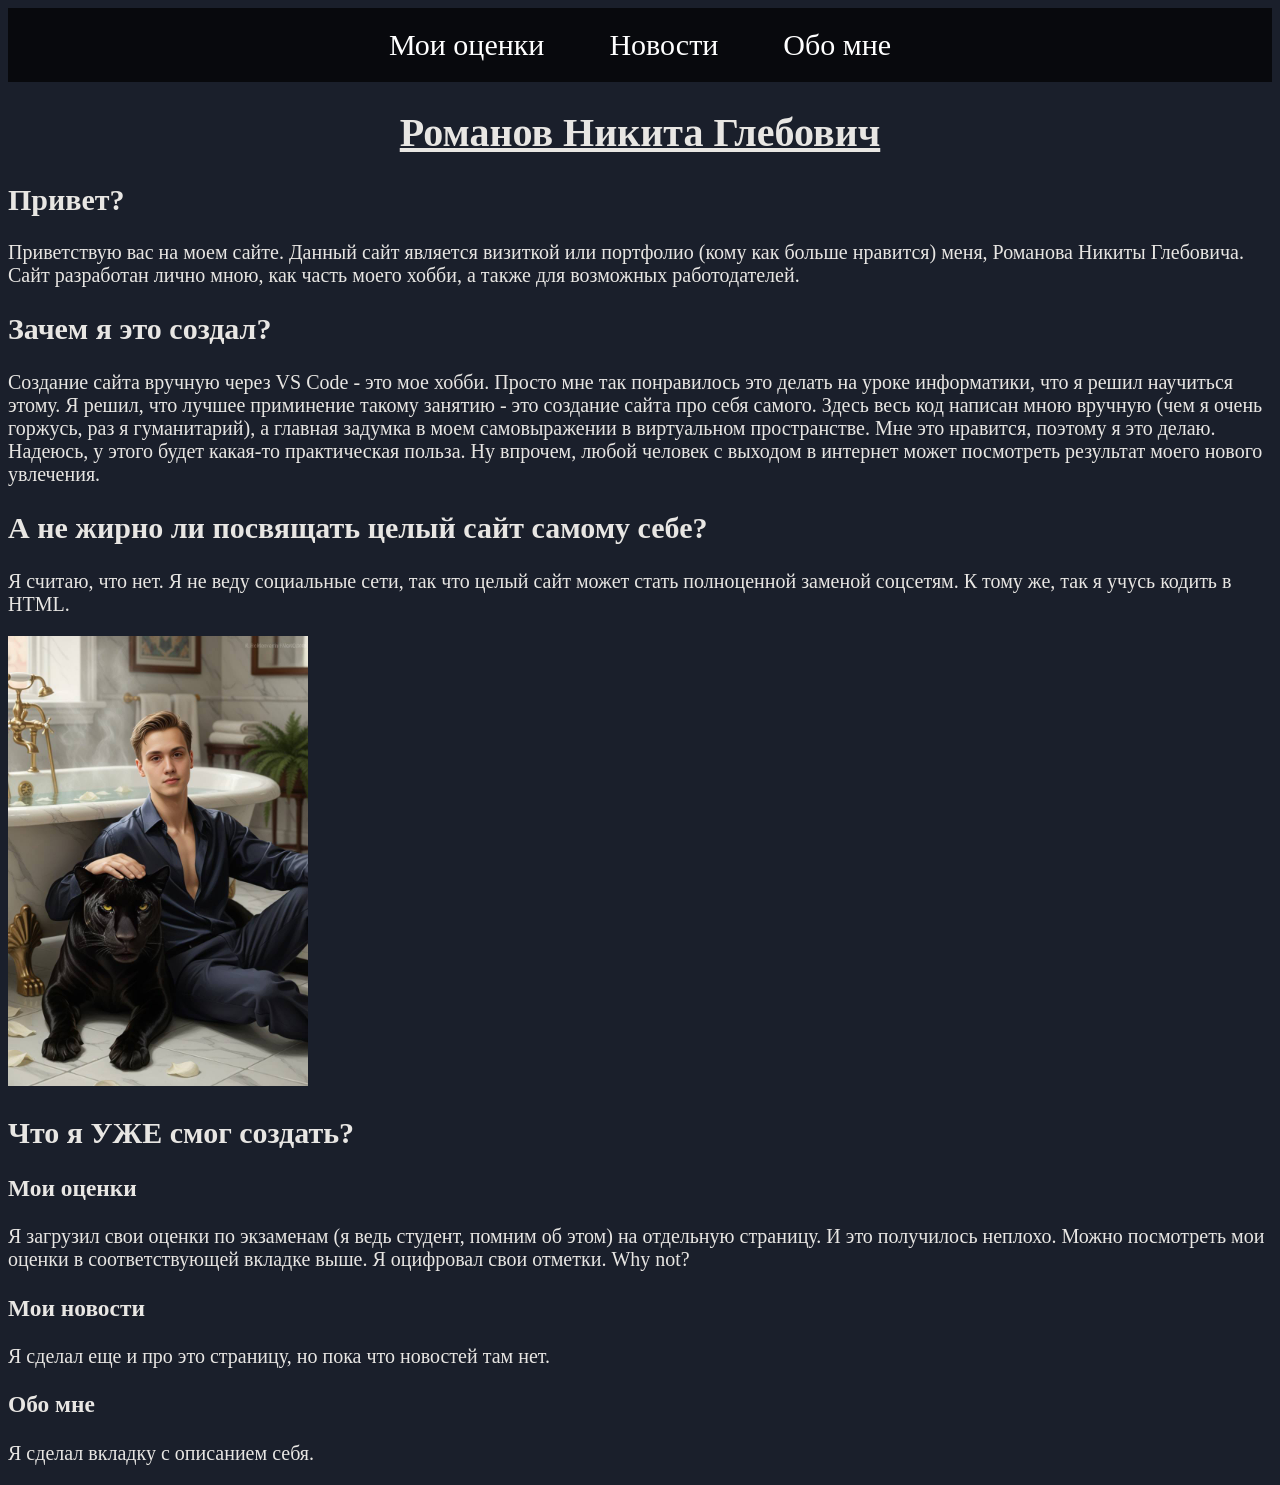
==== index.html @ b1e8802d "Add files via upload" ====
<!DOCTYPE html>
    <html lang="ru">
    <head>
        <meta charset="UTF-8">
        <meta name="viewport" content="width=device-width, initial-scale=1.0">
        <meta name="description" content="Сайт Никиты Романова">
        <title>Информация о Никите Романове</title>
        <link rel="stylesheet" href="styles.css">
    </head>
    <body>
        <nav>
  <a href="my_marks.html">Мои оценки</a>
  <a href="news.html">Новости</a>
  <a href="aboutme.html">Обо мне</a>
  </nav>
  <h1><u>Романов Никита Глебович</u></h1>

        <h2>Привет?</h2>

        <p>Приветствую вас на моем сайте. Данный сайт является визиткой или портфолио (кому как больше нравится) меня, Романова Никиты Глебовича. Сайт разработан лично мною, как часть моего хобби, а также для возможных работодателей.</p>
        <h2>Зачем я это создал?</h2>
        <p>Создание сайта вручную через VS Code - это мое хобби. Просто мне так понравилось это делать на уроке информатики, что я решил научиться этому. Я решил, что лучшее приминение такому занятию - это создание сайта про себя самого. Здесь весь код написан мною вручную (чем я очень горжусь, раз я гуманитарий), а главная задумка в моем самовыражении в виртуальном пространстве. Мне это нравится, поэтому я это делаю. Надеюсь, у этого будет какая-то практическая польза. Ну впрочем, любой человек с выходом в интернет может посмотреть результат моего нового увлечения.</p>
        <h2>А не жирно ли посвящать целый сайт самому себе?</h2>
        <p>Я считаю, что нет. Я не веду социальные сети, так что целый сайт может стать полноценной заменой соцсетям. К тому же, так я учусь кодить в HTML.</p>
        <img src="Ya_s_panteroy.jpg" alt="Я с пантерой" width="300">
        <h2>Что я УЖЕ смог создать?</h2>
        <h3>Мои оценки</h3>
        <p>Я загрузил свои оценки по экзаменам (я ведь студент, помним об этом) на отдельную страницу. И это получилось неплохо. Можно посмотреть мои оценки в соответствующей вкладке выше. Я оцифровал свои отметки. Why not?</p>
        <h3>Мои новости</h3>
        <p>Я сделал еще и про это страницу, но пока что новостей там нет.</p>
        <h3>Обо мне</h3>
        <p>Я сделал вкладку с описанием себя.</p>
       
    </body>
    </html>
---- styles.css ----
body {
  font-size: 20px;
  background-color: #1A1F2B;
  color: #E8E6E3
}
h1 {
  color: #E8E6E3;
  text-align: center;
}
h2 {
  color: #E8E6E3;
}
p {
  color: #E8E6E3;
}
nav {
  background: rgba(0, 0, 0, 0.7);    /* панель */
  text-align: center;
  padding: 20px;
}

nav a {
  color: white;
  text-decoration: none;
  font-size: 30px;
  padding: 10px 15px;
  margin: 0 15px;
  transition: color 0.3s;
}

nav a:hover {
  color:   #C9A96E;                     /* акцент при наведении */
}
.vtext {
  max-width: 56%;
  font-size: 26px;
  margin-left: 25px;
}
.grade-card {
  margin: 15px;
  background-color: #2D3A4A;
  padding: 15px 30px;
  border-radius: 8px;
  box-shadow: 0 8px 24px rgba(74, 111, 165, 0.15);
  text-align: left;
  border: 3px solid #4A6FA5;
  width: 100%;
}
.subject {
  font-size: 22px;
  color: #E8E6E3;
  margin-bottom: 8px;
}
.score {
  font-size: 48px;
  font-weight: bold;
  color: #E8E6E3;
  margin-bottom: 8px;
}
.info {
  font-size: 14px;
  color: #E8E6E3;
}
.marks {
  margin-left: -80px;
  display: block;
  flex-wrap: wrap;
  min-width: 800px;
}
.content {
  margin-top: 60px;
  display:flex;
  justify-content:space-around
}
.side_photo {
  border: 3px solid black
}
.aboutme {
  background-color: #2D3A4A;
  padding: 15px 30px;
  border-radius: 8px;
  box-shadow: 0 8px 24px rgba(74, 111, 165, 0.15);
  text-align: left;
  border: 3px solid #4A6FA5;
  width: 50%;
  justify-content:space-around; 
}
.divabout {
  display: flex;
}
@media (max-width: 700px) {
  .content {
    flex-direction: column;
  }

  .marks {
    margin-left: 0;
    min-width: 0;
  }

  .grade-card {
    width: 100%;
  }

  nav a {
    font-size: 20px;
    padding: 5px 10px;
    margin: 0 5px;
  }
  .vtext {
    max-width: 100%;
  }
}
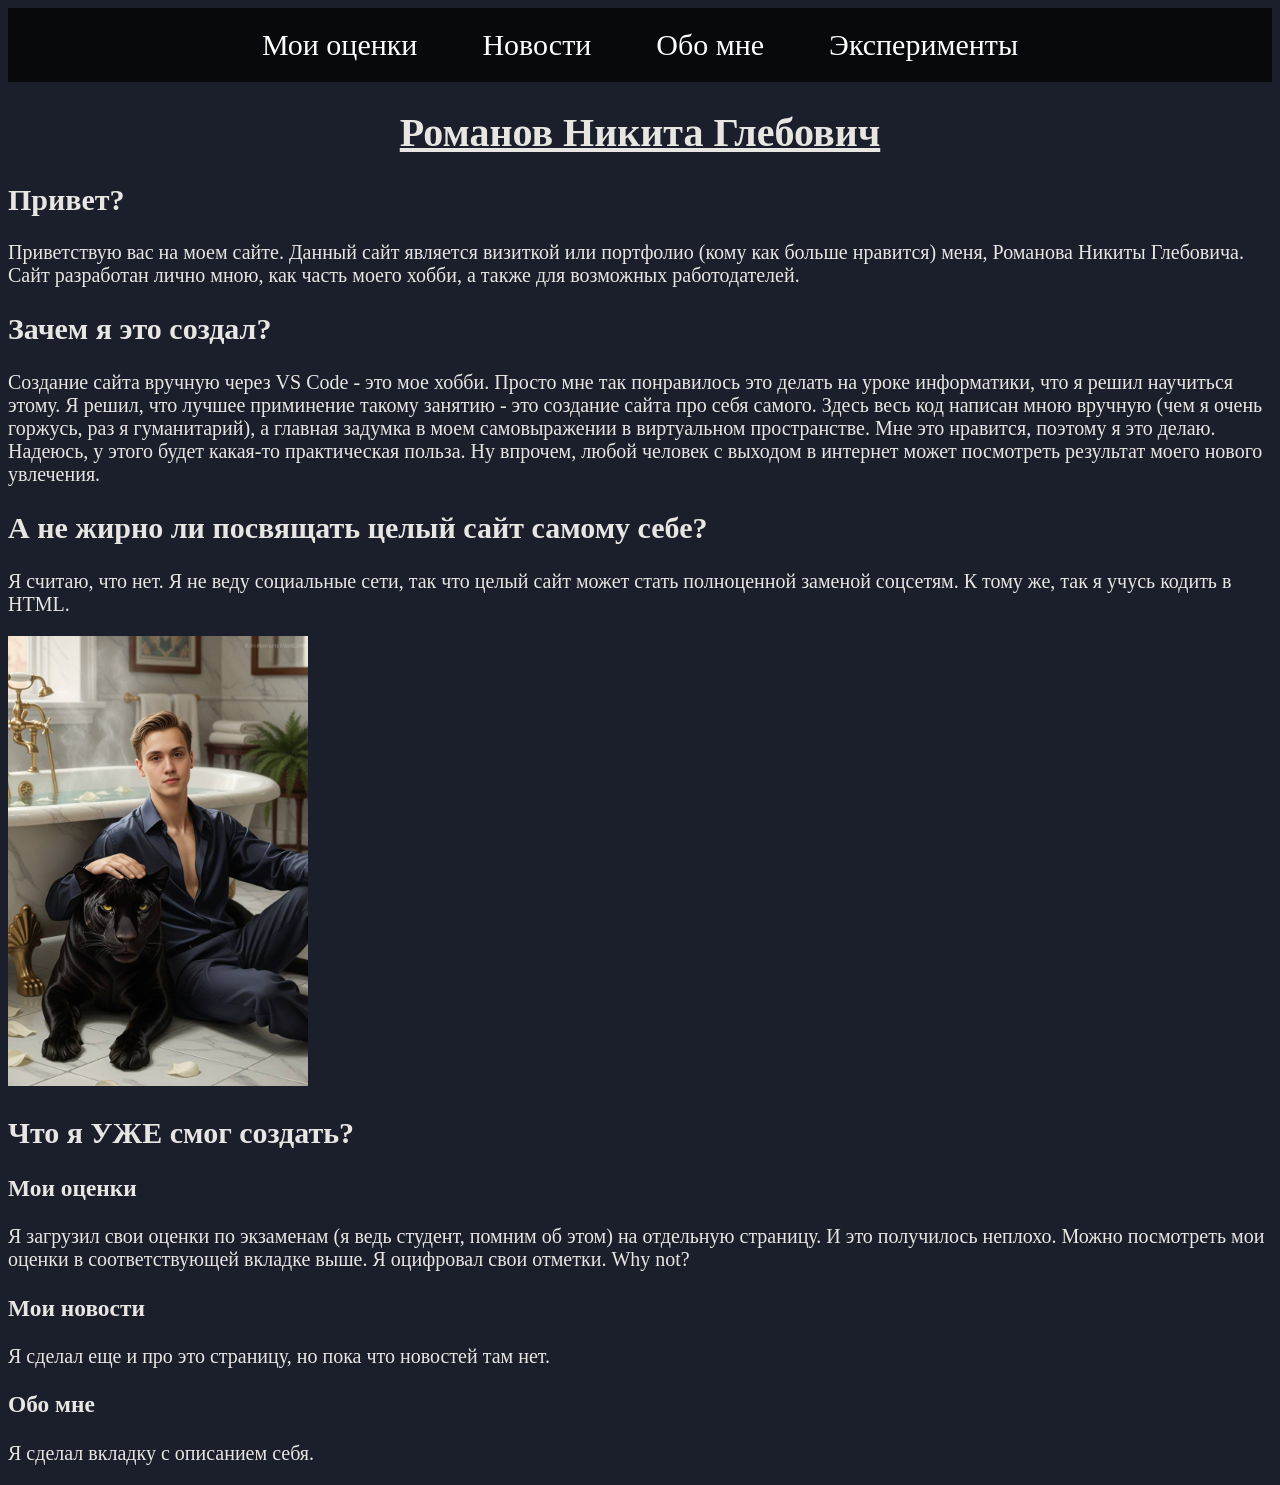
==== commit eb1add54: "Update index.html" ====
--- a/index.html
+++ b/index.html
@@ -8,11 +8,15 @@
         <link rel="stylesheet" href="styles.css">
     </head>
     <body>
+    <div class="verh">
         <nav>
   <a href="my_marks.html">Мои оценки</a>
   <a href="news.html">Новости</a>
   <a href="aboutme.html">Обо мне</a>
+  <a href="experiments.html">Эксперименты</a>
   </nav>
+  
+  </div>
   <h1><u>Романов Никита Глебович</u></h1>
 
         <h2>Привет?</h2>
@@ -30,6 +34,6 @@
         <p>Я сделал еще и про это страницу, но пока что новостей там нет.</p>
         <h3>Обо мне</h3>
         <p>Я сделал вкладку с описанием себя.</p>
-       
+       <script src="script.js"></script>
     </body>
-    </html>+    </html>
--- a/styles.css
+++ b/styles.css
@@ -27,7 +27,6 @@
   margin: 0 15px;
   transition: color 0.3s;
 }
-
 nav a:hover {
   color:   #C9A96E;                     /* акцент при наведении */
 }
@@ -88,6 +87,15 @@
 .divabout {
   display: flex;
 }
+.clock {
+  text-align: center;
+  font-size: 48px;
+  font-weight: bold;
+  color: #4A6FA5;
+  margin: 40px 0;
+  font-family: 'Courier New', monospace;   /* моноширинный — цифры не «прыгают» */
+  letter-spacing: 4px;
+}
 @media (max-width: 700px) {
   .content {
     flex-direction: column;
@@ -99,15 +107,19 @@
   }
 
   .grade-card {
-    width: 100%;
+    width: 60%;
   }
-
+  .subject {
+    margin-right: 5px;
+  }
   nav a {
     font-size: 20px;
     padding: 5px 10px;
-    margin: 0 5px;
   }
   .vtext {
     max-width: 100%;
   }
-}+  .aboutme {
+    width: 70%;
+  }
+}
